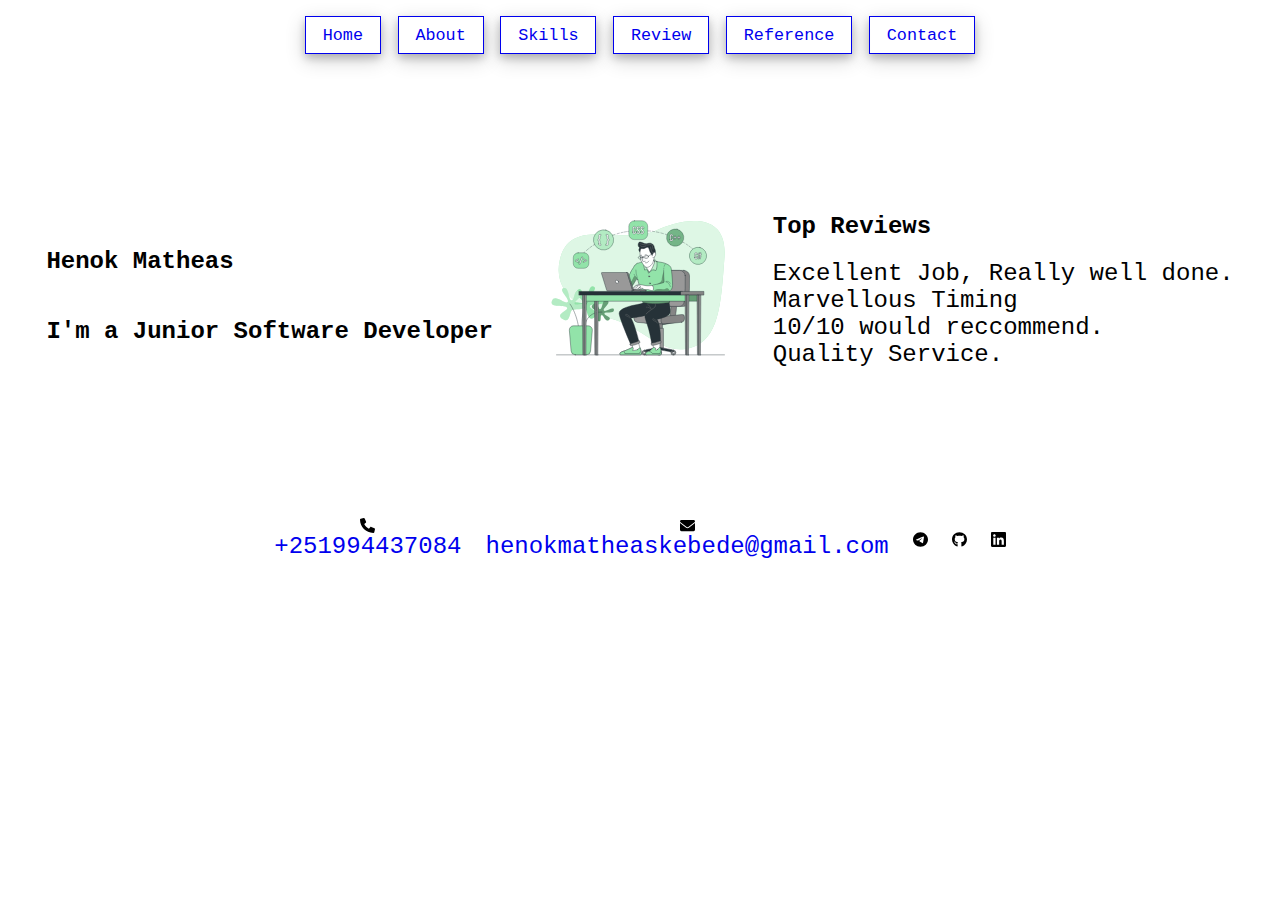
==== index.html @ 125ae05f "correct file organization~" ====
<!DOCTYPE html>
<html lang="en">

<head>
  <link rel="stylesheet" href="styles/style.css" />
  <meta charset="UTF-8" />
  <meta http-equiv="X-UA-Compatible" content="IE=edge" />
  <meta name="viewport" content="width=device-width, initial-scale=1.0" />
  <title>Document</title>
</head>

<body>
  <header>
    <nav>
      <a href="index.html">Home</a>
      <a href="html/about.html">About</a>
      <a href="html/skills.html">Skills</a>
      <a href="html/review.html">Review</a>
      <a href="html/reference.html">Reference</a>
      <a href="html/contact.html">Contact</a>
    </nav>
  </header>

  <main class='home-main'>
    <div id="title">
      <h1>Henok Matheas</h1>
      <h1>I'm a Junior Software Developer</h1>
    </div>

    <aside>
      <ul>
        <li>
          <h2>Top Reviews</h2>
        </li>
        <li>Excellent Job, Really well done.</li>
        <li>Marvellous Timing</li>
        <li>10/10 would reccommend.</li>
        <li>Quality Service.</li>
      </ul>
    </aside>
  </main>

  <footer>
    <a href="tel:+251994437084"><img src="images/icons/phone-solid.svg" alt="Phone">
      <div>+251994437084</div>
    </a>
    <a href="mailto:henokmatheaskebede@gmail.com"><img src="images/icons/envelope-solid.svg" alt="Email">
      <div>henokmatheaskebede@gmail.com</div>
    </a>
    <div class="footer-icons">
      <a href="https://t.me/DE_LA_MEH"><img class="footer-img" src="images/icons/telegram-brands.svg"
          alt="Telegram"></a>
      <a href="https://github.com/Henok-Matheas"><img class="footer-img" src="images/icons/github-brands.svg"
          alt="Github"></a>
      <a href="https://www.linkedin.com/in/henok-matheas-b18013210/"><img class="footer-img"
          src="images/icons/linkedin-brands.svg" alt="Linkedin"></a>
    </div>
  </footer>
</body>

</html>
---- styles/style.css ----
/* Shared css */
html {
  box-sizing: border-box;

  font-size: 1.5rem;
}

* {
  box-sizing: border-box;
  font-family: "Courier New", Courier, monospace;
  font-size: inherit;
}

body {
  /* background: url(../images/image9.png); */
  display: grid;
  grid-template-columns: auto;
}

ul {
  list-style: none;
}

a {
  text-decoration: none;
  /* display: inline-block; */
}

/* end of shared css */

/* Header css */
header {
  position: sticky;
  top: 0;
  background-color: white;
}

nav {
  /* overflow: hidden; */
  margin: auto;
  display: flex;
  flex-flow: row wrap;
  justify-content: center;
}

nav a {
  font-size: 0.7rem;
  border: 1px solid;
  box-shadow: 0 4px 8px 0 rgba(0, 0, 0, 0.2), 0 6px 20px 0 rgba(0, 0, 0, 0.19);
  margin: 0.5em;
  padding: 0.5em 1em;
  height: auto;
  transition-property: border;
  transition-property: box-shadow;
}

nav a:hover {
  color: rgb(28, 97, 28);
  border: none;
  align-self: end;
}

nav a:active {
  color: green;
  border: none;
  box-shadow: none;
}

/* header css end */

/* main css */
main {
  margin: 10% 3vw;
  display: flex;
  flex-direction: row;
  flex-wrap: wrap;
  justify-content: space-evenly;
}

.home-main {
  background-image: url("../images/Programmer-bro.svg");
  background-repeat: no-repeat;
  background-position: center;
  margin: 10% 3vw;
  flex-direction: row;
  flex-wrap: wrap;
  justify-content: space-between;
  align-items: center;
}

.home-main h1::before {
  content: "";
  color: green;
  font-size: 2em;
  animation: opening-tags 10s both step-start infinite;
}
@keyframes opening-tags {
  0% {
    content: "{";
  }
  25% {
    content: "<";
  }
  50% {
    content: "(";
  }
  75% {
    content: "//";
  }
  100% {
    content: "{";
  }
}

.home-main h1::after {
  content: "";
  color: green;
  font-size: 2em;
  animation: closing-tags 10s both step-start infinite;
}
@keyframes closing-tags {
  0% {
    content: "}";
  }
  25% {
    content: ">";
  }
  50% {
    content: ")";
  }
  75% {
    content: "//";
  }
  100% {
    content: "}";
  }
}

.profile-img {
  padding: 0 2em 2em;
  max-width: 25%;
  height: auto;
  float: left;
  transition-property: max-width;
  transition-property: all;
  /* transition-property: ; */
  transition-timing-function: ease-in-out;
  transition-duration: 1s;
}

.profile-img:hover {
  max-width: 30%;
  transform: rotate(-4deg);
  height: auto;
}

.list-header {
  font-size: 1.5em;
}

.languages li {
  margin: 10px 0;
}

.languages ul li {
  display: flex;
  flex-flow: row wrap;
  justify-content: space-between;
  align-items: center;
  margin: 10px 5px;
}

.progress {
  margin: 0 2vw;
  background: rgba(107, 107, 107, 0.5);
  justify-content: flex-start;
  border-radius: 3vw;
  align-items: center;
  padding: 0 5px;
  display: flex;
  height: 1em;
  width: 25vw;
}

.progress-value {
  box-shadow: 0 10px 40px -10px rgba(0, 0, 0, 0.2);
  border-radius: 3vw;
  background: rgb(55, 55, 206);
  height: 15px;
  width: 0;
}
#html {
  animation: html 3s normal forwards;
}

#css {
  animation: css 3s normal forwards;
}
#js {
  animation: js 3s normal forwards;
}
#java {
  animation: java 3s normal forwards;
}
#python {
  animation: python 3s normal forwards;
}
#cpp {
  animation: cpp 3s normal forwards;
}
#dart {
  animation: dart 3s normal forwards;
}

#django {
  animation: django 3s normal forwards;
}

#flutter {
  animation: flutter 3s normal forwards;
}

#react {
  animation: react 3s normal forwards;
}

@keyframes html {
  0% {
    width: 0;
  }
  100% {
    width: 80%;
  }
}

@keyframes css {
  0% {
    width: 0;
  }
  100% {
    width: 60%;
  }
}

@keyframes js {
  0% {
    width: 0;
  }
  100% {
    width: 40%;
  }
}

@keyframes java {
  0% {
    width: 0;
  }
  100% {
    width: 55%;
  }
}

@keyframes python {
  0% {
    width: 0;
  }
  100% {
    width: 90%;
  }
}

@keyframes cpp {
  0% {
    width: 0;
  }
  100% {
    width: 15%;
  }
}

@keyframes dart {
  0% {
    width: 0;
  }
  100% {
    width: 10%;
  }
}

@keyframes django {
  0% {
    width: 0;
  }
  100% {
    width: 40%;
  }
}

@keyframes flutter {
  0% {
    width: 0;
  }
  100% {
    width: 10%;
  }
}

@keyframes react {
  0% {
    width: 0;
  }
  100% {
    width: 20%;
  }
}

.slider {
  display: flex;
  flex-direction: row;
  flex-wrap: wrap;
  justify-content: space-around;
  align-items: center;
}

.slider div {
  border: 1px solid;
  max-width: 200px;
  box-shadow: none;
}

.slider div img {
  max-width: 200px;
  box-shadow: none;
}

/* main css end */

/* footer css */
footer a img {
  width: 15px;
  height: auto;
  justify-self: center;
}

footer {
  margin: 0 3vw;
  display: flex;
  flex-flow: row wrap;
  justify-content: center;
  /* align-items: c; */
}

footer a {
  display: grid;
  grid-template-columns: auto;
  margin: 0 0.5em;
  align-items: center;
}

.footer-icons {
  display: grid;
  grid-template-columns: 1fr 1fr 1fr;
}

/* footer css end */
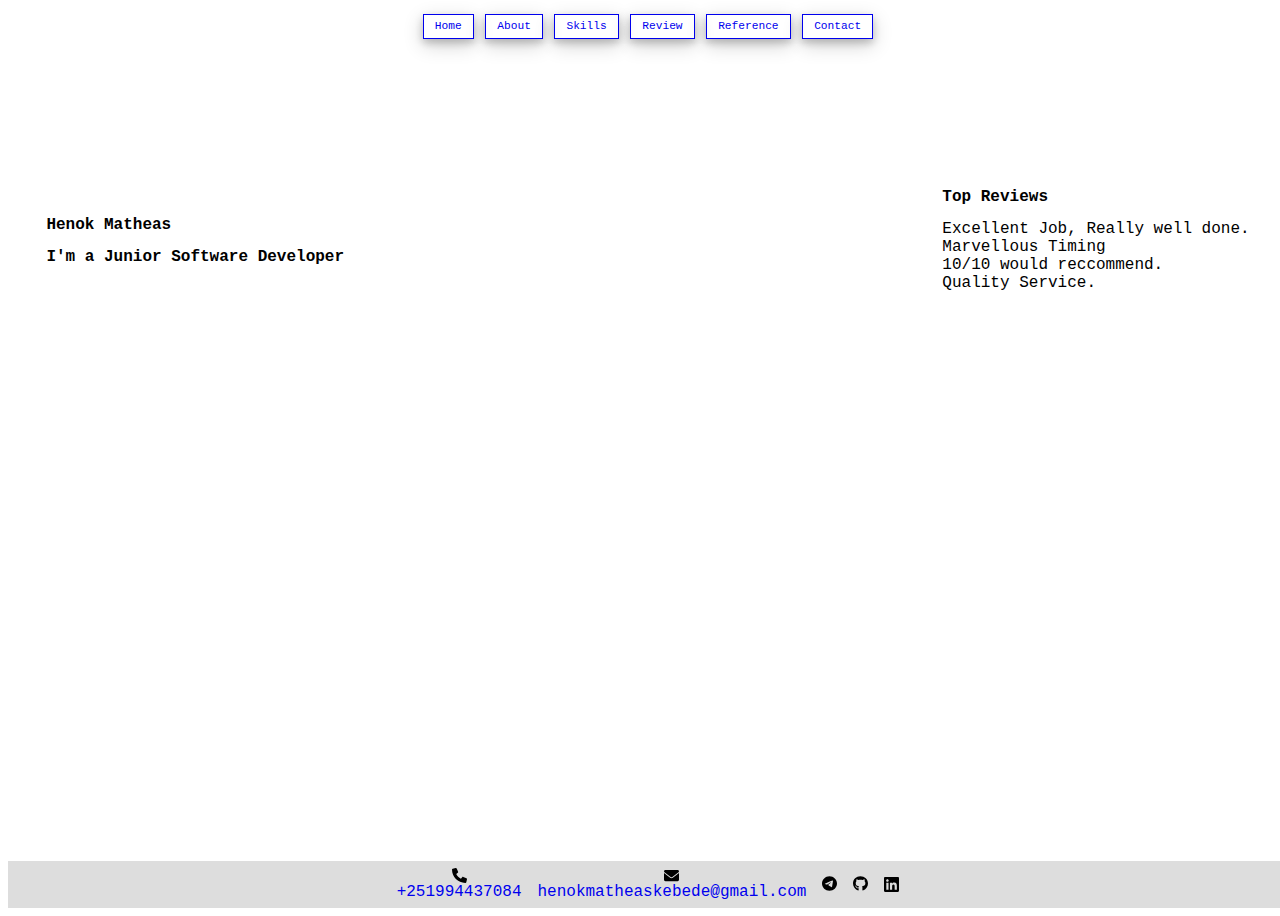
==== commit 2b3d6c4e: "style changed" ====
--- a/index.html
+++ b/index.html
@@ -9,7 +9,7 @@
   <title>Document</title>
 </head>
 
-<body>
+<body class="body">
   <header>
     <nav>
       <a href="index.html">Home</a>
--- a/styles/style.css
+++ b/styles/style.css
@@ -1,8 +1,7 @@
 /* Shared css */
 html {
   box-sizing: border-box;
-
-  font-size: 1.5rem;
+  margin: 0px;
 }
 
 * {
@@ -11,10 +10,13 @@
   font-size: inherit;
 }
 
-body {
-  /* background: url(../images/image9.png); */
-  display: grid;
-  grid-template-columns: auto;
+.body {
+  width: 100%;
+  position: relative;
+  display: flex;
+  flex-flow: column wrap;
+  min-height: 100vh;
+  /* grid-template-rows: 1fr 20px; */
 }
 
 ul {
@@ -23,7 +25,6 @@
 
 a {
   text-decoration: none;
-  /* display: inline-block; */
 }
 
 /* end of shared css */
@@ -33,10 +34,10 @@
   position: sticky;
   top: 0;
   background-color: white;
+  z-index: 1000;
 }
 
 nav {
-  /* overflow: hidden; */
   margin: auto;
   display: flex;
   flex-flow: row wrap;
@@ -78,9 +79,6 @@
 }
 
 .home-main {
-  background-image: url("../images/Programmer-bro.svg");
-  background-repeat: no-repeat;
-  background-position: center;
   margin: 10% 3vw;
   flex-direction: row;
   flex-wrap: wrap;
@@ -91,8 +89,8 @@
 .home-main h1::before {
   content: "";
   color: green;
-  font-size: 2em;
-  animation: opening-tags 10s both step-start infinite;
+  font-size: 1.2em;
+  animation: opening-tags 7s both step-start infinite;
 }
 @keyframes opening-tags {
   0% {
@@ -115,8 +113,8 @@
 .home-main h1::after {
   content: "";
   color: green;
-  font-size: 2em;
-  animation: closing-tags 10s both step-start infinite;
+  font-size: 1.2em;
+  animation: closing-tags 7s both step-start infinite;
 }
 @keyframes closing-tags {
   0% {
@@ -136,9 +134,11 @@
   }
 }
 
+/* about page */
 .profile-img {
+  margin-top: 10px;
   padding: 0 2em 2em;
-  max-width: 25%;
+  max-width: 300px;
   height: auto;
   float: left;
   transition-property: max-width;
@@ -149,11 +149,34 @@
 }
 
 .profile-img:hover {
-  max-width: 30%;
+  max-width: 350px;
   transform: rotate(-4deg);
   height: auto;
 }
 
+@media screen and (max-width: 992px) {
+  .home-main {
+    background-image: none;
+  }
+  .profile-img {
+    max-width: 60vw;
+    float: none;
+    display: block;
+    height: auto;
+    transition-property: max-width;
+    transition-property: all;
+    transition-timing-function: ease-in-out;
+    transition-duration: 1s;
+  }
+
+  .profile-img:hover {
+    max-width: 65vw;
+    transform: rotate(-4deg);
+    height: auto;
+  }
+}
+
+/* skills page */
 .list-header {
   font-size: 1.5em;
 }
@@ -176,6 +199,7 @@
   justify-content: flex-start;
   border-radius: 3vw;
   align-items: center;
+  position: relative;
   padding: 0 5px;
   display: flex;
   height: 1em;
@@ -186,7 +210,7 @@
   box-shadow: 0 10px 40px -10px rgba(0, 0, 0, 0.2);
   border-radius: 3vw;
   background: rgb(55, 55, 206);
-  height: 15px;
+  height: 0.6em;
   width: 0;
 }
 #html {
@@ -314,52 +338,261 @@
   }
 }
 
-.slider {
-  display: flex;
-  flex-direction: row;
-  flex-wrap: wrap;
-  justify-content: space-around;
-  align-items: center;
-}
-
-.slider div {
-  border: 1px solid;
-  max-width: 200px;
-  box-shadow: none;
-}
-
-.slider div img {
-  max-width: 200px;
-  box-shadow: none;
+/* review page */
+
+table {
+  border-collapse: collapse;
+}
+
+td,
+th {
+  border: 1px solid #ddd;
+  padding: 8px;
+}
+
+tr:nth-child(even) {
+  background-color: #f2f2f2;
+}
+
+.table-content:hover {
+  background-color: #ddd;
+}
+
+th {
+  padding-top: 12px;
+  padding-bottom: 12px;
+  text-align: left;
+}
+
+.table-title {
+  text-align: center;
+}
+
+/* reference page */
+.sliders {
+  display: flex;
+  flex-flow: row wrap;
+  justify-content: center;
+}
+
+#slider {
+  position: relative;
+  width: 300px;
+  height: 300px;
+  display: flex;
+  margin: 40px;
+  justify-content: center;
+  align-items: center;
+  transition-duration: 0.5s;
+}
+#slider:hover {
+  height: 400px;
+  color: black;
+}
+
+.slider-img {
+  box-sizing: border-box;
+  position: absolute;
+  top: 0;
+  left: 0;
+  width: 100%;
+  height: 100%;
+  padding: 10px;
+}
+
+.slider-img img {
+  max-width: 100%;
+  opacity: 0.4;
+  transition-duration: 0.5s;
+
+  /* padding: 10px; */
+}
+
+#slider:hover .slider-img img {
+  opacity: 1;
+}
+
+#slider::before {
+  content: "";
+  position: absolute;
+  top: -2px;
+  left: -2px;
+  right: -2px;
+  bottom: -2px;
+  background: rgb(219, 225, 226);
+  z-index: -1;
+}
+
+#slider::after {
+  content: "";
+  position: absolute;
+  top: -2px;
+  left: -2px;
+  right: -2px;
+  bottom: -2px;
+  background: rgb(219, 225, 226);
+  z-index: -2;
+  filter: blur(10px);
+}
+
+.slider-content {
+  position: absolute;
+  bottom: 0;
+  left: 10px;
+  right: 10px;
+  bottom: 10px;
+  height: 90px;
+  display: flex;
+  justify-content: center;
+  align-items: center;
+  opacity: 0;
+  transition: 0;
+}
+
+#slider:hover .slider-content {
+  opacity: 1;
+}
+
+/* contact page */
+
+form {
+  padding: 20px;
+  border-radius: 3px;
+  display: flex;
+  flex-flow: column nowrap;
+  row-gap: 10px;
+  justify-content: center;
+  box-shadow: 0 4px 8px 0 rgba(0, 0, 0, 0.2), 0 6px 20px 0 rgba(0, 0, 0, 0.19);
+  background-color: #f2f2f2;
+}
+
+form div {
+  display: grid;
+  grid-template-columns: 1fr 3fr;
+  justify-content: space-between;
+  align-items: flex-start;
+}
+
+input,
+textarea {
+  padding: 5px;
+  border-radius: 4px;
+  border: 1px solid #ccc;
+}
+
+input[type="text"],
+input[type="email"],
+textarea {
+  width: 100%;
+  height: auto;
+  cursor: auto;
+  resize: none;
+}
+
+label {
+  padding: 12px 12px 12px 0;
+}
+
+input[type="button"] {
+  padding: 0.5em 1em;
+  border: 1px solid #551a8b;
+  color: #551a8b;
+  justify-self: center;
+  align-self: center;
+  transition-property: border;
+}
+
+/* padding: 0.5em 1em;
+  height: auto;
+  transition-property: border;
+} */
+
+input[type="button"]:hover {
+  /* color: rgb(28, 97, 28); */
+  background-color: #551a8b;
+  color: #f2f2f2;
+  border: none;
+}
+
+/* responsiveness */
+
+@media screen and (max-width: 360px) {
+  form div {
+    display: grid;
+    grid-template-columns: auto;
+    justify-content: left;
+    align-items: left;
+    text-align: left;
+  }
+
+  #slider {
+    width: 200px;
+    height: 200px;
+  }
+  #slider:hover {
+    height: 300px;
+    color: black;
+  }
+}
+
+@media screen and (max-width: 300px) {
+  table tr th:nth-child(even),
+  table tr td:nth-child(even) {
+    display: none;
+  }
+
+  .languages ul li {
+    display: grid;
+    grid-template-rows: auto;
+    justify-content: space-between;
+    align-items: center;
+    margin: 10px 5px;
+  }
 }
 
 /* main css end */
 
 /* footer css */
+footer {
+  background-color: #ddd;
+  display: flex;
+  position: absolute;
+  bottom: 0;
+  flex-flow: row wrap;
+  justify-content: center;
+  align-items: center;
+  width: 100%;
+  padding: 7px 0;
+  /* align-items: c; */
+}
+
+footer a {
+  display: flex;
+  flex-flow: column wrap;
+  margin: 0 0.5em;
+  align-items: center;
+}
+
+footer a div {
+  display: flex;
+  flex-flow: column wrap;
+}
+
 footer a img {
   width: 15px;
   height: auto;
   justify-self: center;
 }
 
-footer {
-  margin: 0 3vw;
-  display: flex;
-  flex-flow: row wrap;
-  justify-content: center;
-  /* align-items: c; */
-}
-
-footer a {
-  display: grid;
-  grid-template-columns: auto;
-  margin: 0 0.5em;
-  align-items: center;
-}
-
 .footer-icons {
   display: grid;
   grid-template-columns: 1fr 1fr 1fr;
 }
 
+@media screen and (max-width: 360px) {
+  footer a div {
+    display: none;
+  }
+}
+
 /* footer css end */
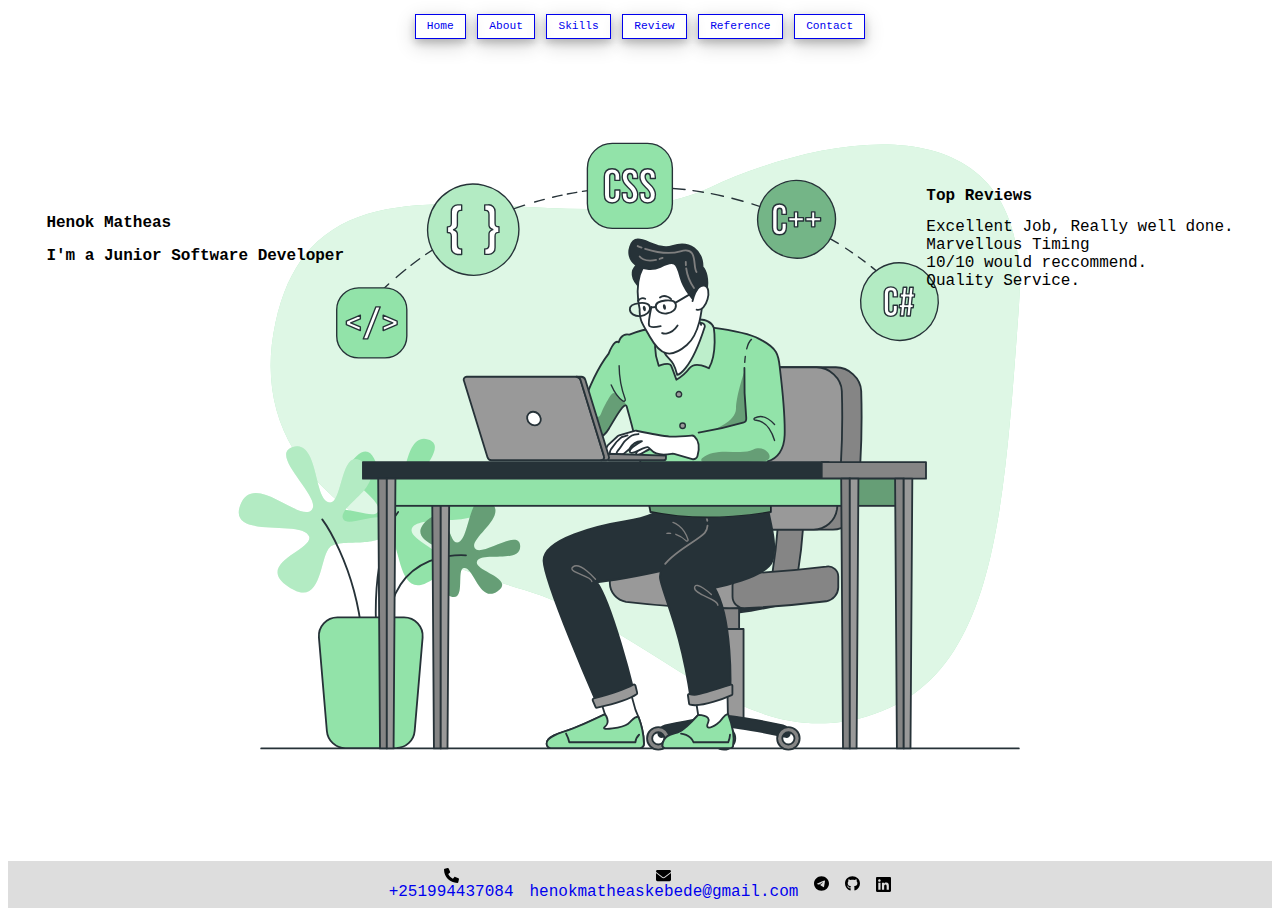
==== commit 0d5ee182: "margin of the body fixed." ====
--- a/index.html
+++ b/index.html
@@ -9,7 +9,7 @@
   <title>Document</title>
 </head>
 
-<body class="body">
+<body class="body-main">
   <header>
     <nav>
       <a href="index.html">Home</a>
--- a/styles/style.css
+++ b/styles/style.css
@@ -10,13 +10,19 @@
   font-size: inherit;
 }
 
-.body {
-  width: 100%;
+body {
+  width: auto;
   position: relative;
   display: flex;
   flex-flow: column wrap;
   min-height: 100vh;
   /* grid-template-rows: 1fr 20px; */
+}
+
+.body-main {
+  background-image: url("../images/Programmer-bro.svg");
+  background-repeat: no-repeat;
+  background-position: center;
 }
 
 ul {
@@ -154,28 +160,6 @@
   height: auto;
 }
 
-@media screen and (max-width: 992px) {
-  .home-main {
-    background-image: none;
-  }
-  .profile-img {
-    max-width: 60vw;
-    float: none;
-    display: block;
-    height: auto;
-    transition-property: max-width;
-    transition-property: all;
-    transition-timing-function: ease-in-out;
-    transition-duration: 1s;
-  }
-
-  .profile-img:hover {
-    max-width: 65vw;
-    transform: rotate(-4deg);
-    height: auto;
-  }
-}
-
 /* skills page */
 .list-header {
   font-size: 1.5em;
@@ -516,6 +500,28 @@
 
 /* responsiveness */
 
+@media screen and (max-width: 992px) {
+  .body-main {
+    background-image: none;
+  }
+  .profile-img {
+    max-width: 60vw;
+    float: none;
+    display: block;
+    height: auto;
+    transition-property: max-width;
+    transition-property: all;
+    transition-timing-function: ease-in-out;
+    transition-duration: 1s;
+  }
+
+  .profile-img:hover {
+    max-width: 65vw;
+    transform: rotate(-4deg);
+    height: auto;
+  }
+}
+
 @media screen and (max-width: 360px) {
   form div {
     display: grid;
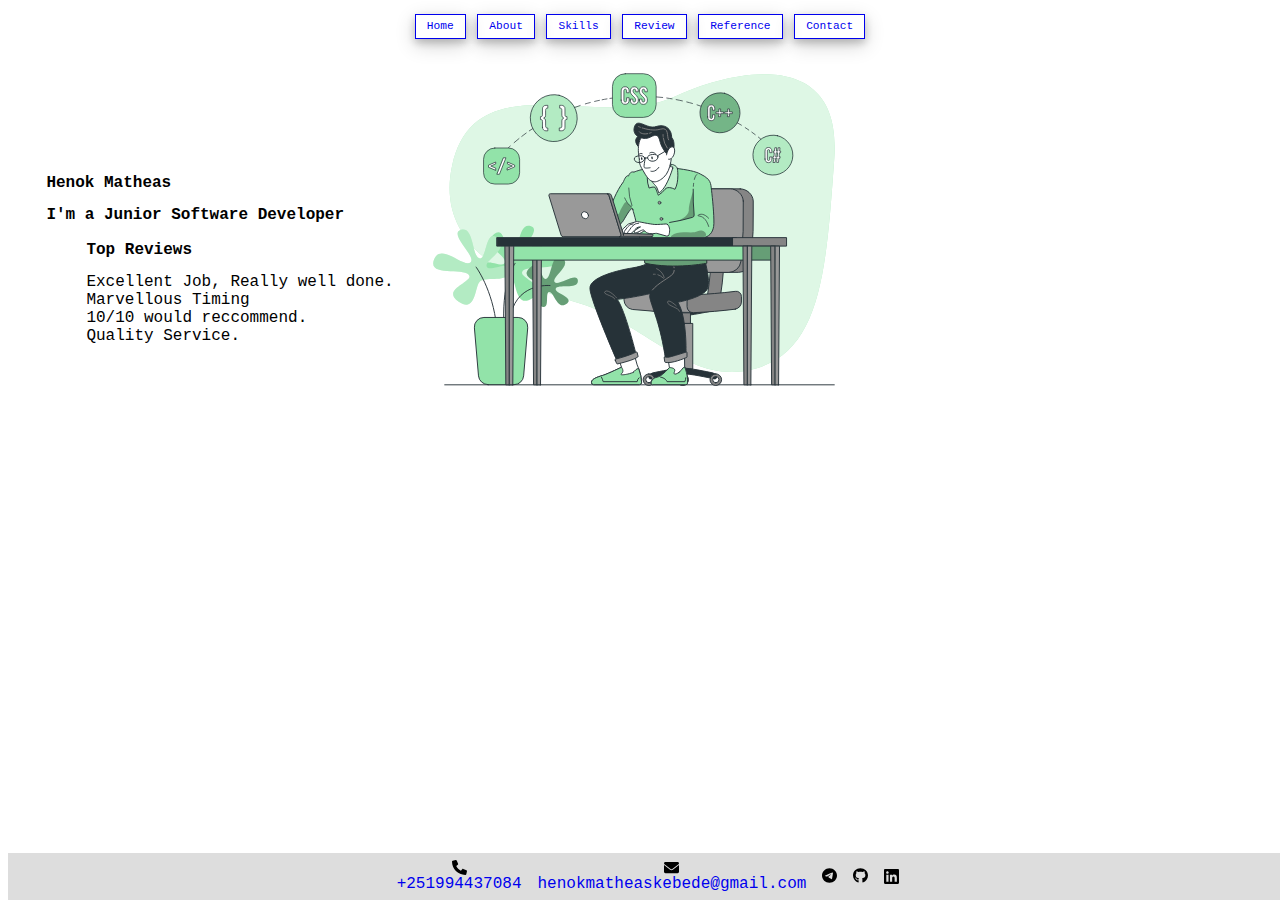
==== commit b7d5c75d: "bem for header and main" ====
--- a/index.html
+++ b/index.html
@@ -10,8 +10,8 @@
 </head>
 
 <body class="body-main">
-  <header>
-    <nav>
+  <header class='body-header'>
+    <nav class='navigation'>
       <a href="index.html">Home</a>
       <a href="html/about.html">About</a>
       <a href="html/skills.html">Skills</a>
--- a/styles/style.css
+++ b/styles/style.css
@@ -10,7 +10,7 @@
   font-size: inherit;
 }
 
-body {
+.body {
   width: auto;
   position: relative;
   display: flex;
@@ -36,21 +36,21 @@
 /* end of shared css */
 
 /* Header css */
-header {
+.body-header {
   position: sticky;
   top: 0;
   background-color: white;
   z-index: 1000;
 }
 
-nav {
+.navigation {
   margin: auto;
   display: flex;
   flex-flow: row wrap;
   justify-content: center;
 }
 
-nav a {
+.navigation a {
   font-size: 0.7rem;
   border: 1px solid;
   box-shadow: 0 4px 8px 0 rgba(0, 0, 0, 0.2), 0 6px 20px 0 rgba(0, 0, 0, 0.19);
@@ -61,13 +61,13 @@
   transition-property: box-shadow;
 }
 
-nav a:hover {
+.navigation a:hover {
   color: rgb(28, 97, 28);
   border: none;
   align-self: end;
 }
 
-nav a:active {
+.navigation a:active {
   color: green;
   border: none;
   box-shadow: none;
@@ -76,7 +76,7 @@
 /* header css end */
 
 /* main css */
-main {
+.main {
   margin: 10% 3vw;
   display: flex;
   flex-direction: row;
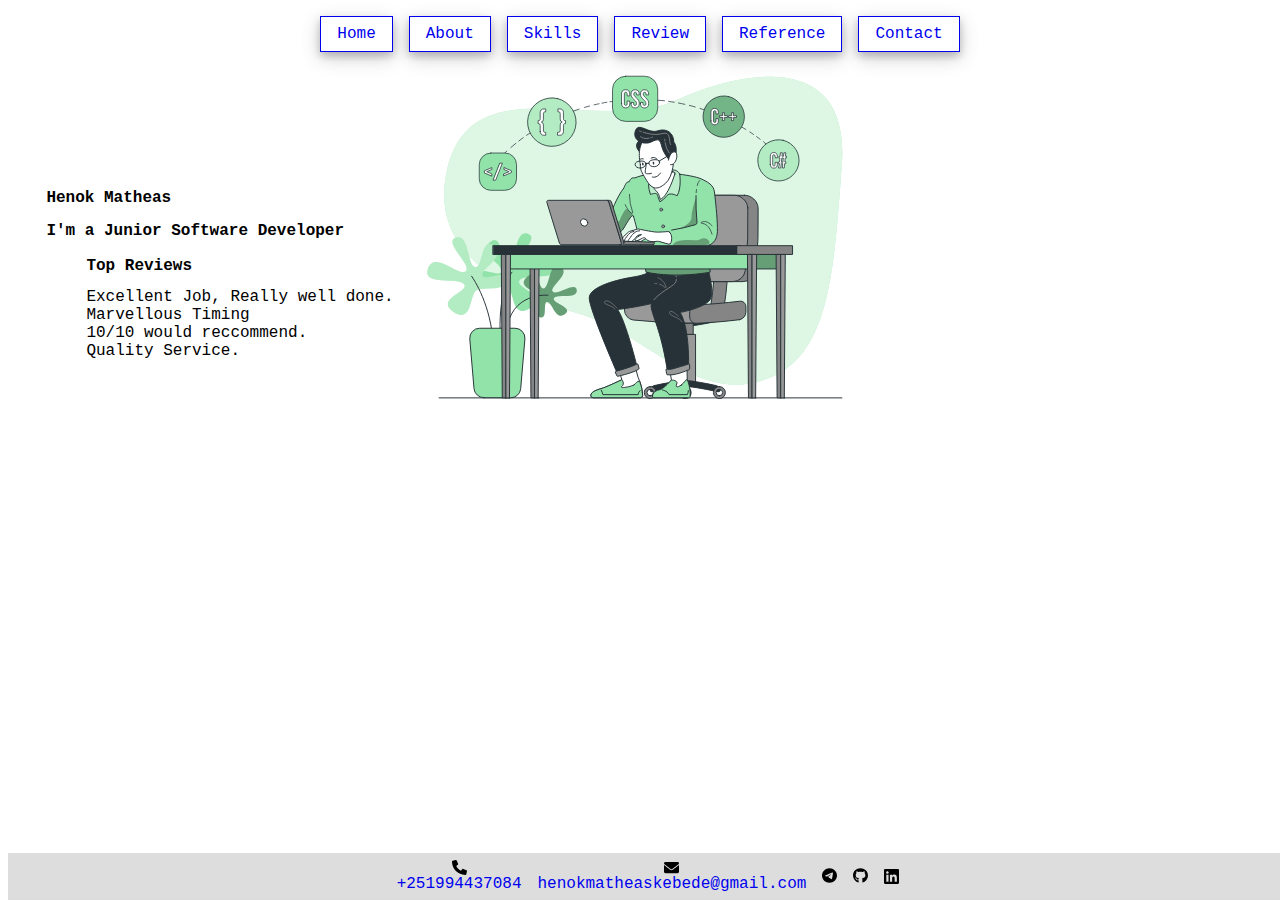
==== commit b5a5a347: "navigation font size excluded" ====
--- a/index.html
+++ b/index.html
@@ -40,7 +40,7 @@
     </aside>
   </main>
 
-  <footer>
+  <footer class='footer'>
     <a href="tel:+251994437084"><img src="images/icons/phone-solid.svg" alt="Phone">
       <div>+251994437084</div>
     </a>
--- a/styles/style.css
+++ b/styles/style.css
@@ -51,7 +51,6 @@
 }
 
 .navigation a {
-  font-size: 0.7rem;
   border: 1px solid;
   box-shadow: 0 4px 8px 0 rgba(0, 0, 0, 0.2), 0 6px 20px 0 rgba(0, 0, 0, 0.19);
   margin: 0.5em;
@@ -556,10 +555,16 @@
   }
 }
 
+@media screen and (max-width: 360px) {
+  .footer a div {
+    display: none;
+  }
+}
+
 /* main css end */
 
 /* footer css */
-footer {
+.footer {
   background-color: #ddd;
   display: flex;
   position: absolute;
@@ -572,19 +577,19 @@
   /* align-items: c; */
 }
 
-footer a {
+.footer a {
   display: flex;
   flex-flow: column wrap;
   margin: 0 0.5em;
   align-items: center;
 }
 
-footer a div {
+.footer a div {
   display: flex;
   flex-flow: column wrap;
 }
 
-footer a img {
+.footer a img {
   width: 15px;
   height: auto;
   justify-self: center;
@@ -595,10 +600,4 @@
   grid-template-columns: 1fr 1fr 1fr;
 }
 
-@media screen and (max-width: 360px) {
-  footer a div {
-    display: none;
-  }
-}
-
 /* footer css end */
